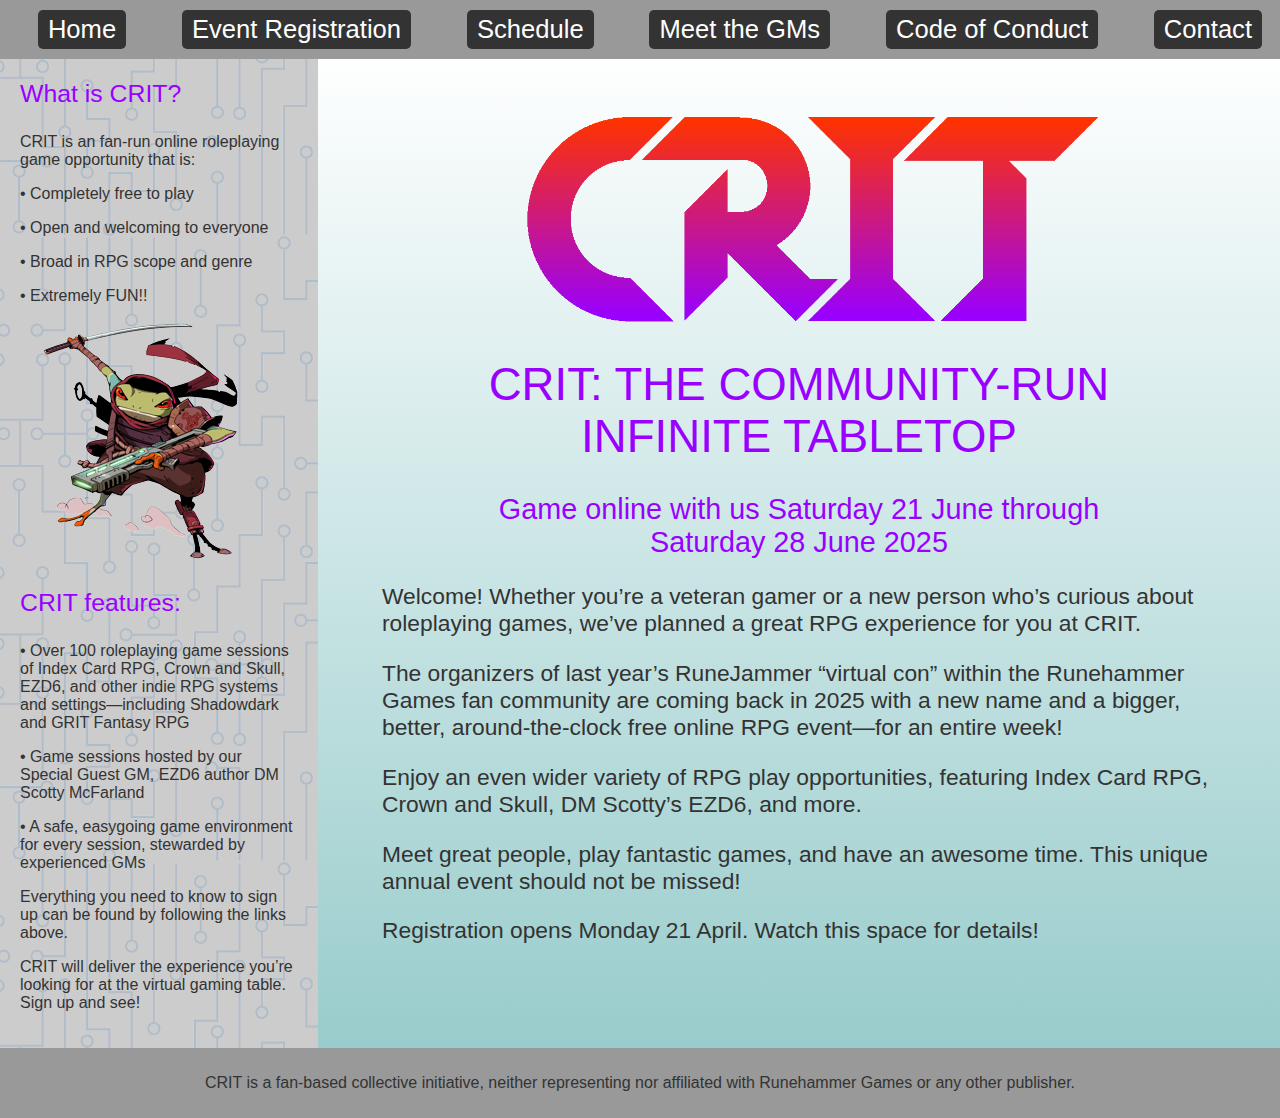
==== index.html @ d3590741 "light scheme" ====
﻿<!DOCTYPE html>
<html lang="en">
<head>
    <meta charset="UTF-8">
    <meta name="viewport" content="width=device-width, initial-scale=1.0">
    <title>CRIT: The Community-Run Infinite Tabletop 21-28 June 2025</title>
    <style>
        body {
            font-family: Futura, "Trebuchet MS", Arial, sans-serif;
            margin: 0;
            padding: 0;
            background-color: #999999;
            color: white;
            display: flex;
            flex-direction: column;
        }
        header {
            background-color: #999999;
            color: white;
            padding: 10px;
            text-align: center;
        }
        nav {
            background-color: #999999;
            display: flex;
            justify-content: space-around;
            padding: 10px;
            position: fixed;
            top: 0;
            width: 100%;
            z-index: 1000;
        }
        nav a {
            color: white;
            text-decoration: none;
            padding: 5px 10px;
            background-color: #333333;
            border-radius: 5px;
            font-size: 2vw;
        }
        nav a:hover {
            color: #333333;
            background-color: #ff3300;
        }
        .container {
            display: flex;
            margin-top: 50px; /* To avoid overlapping the fixed nav bar */
            flex-grow: 1;
        }


h1 { font-weight: normal; color: #9900ff; font-size: calc(20px + 2vw); }
h2 { font-weight: normal; color: #9900ff; font-size: calc(16px + 1vw); }
h3 { font-weight: normal; color: #9900ff; font-size: calc(12px + 1vw); }




        .sidebar {
            background-color: #cccccc;
            background-image: url("cthru-circuits.png"); 
            background-position: center;
            background-repeat: repeat;
            color: #333333;
            flex: 1;
            min-width: 150px;
            max-width: 300px;
            padding-top: 5px;
            padding-left: 20px;
            padding-right: 20px;
            padding-bottom: 20px;


        }
        .main-content {
            flex: 3;
            background: linear-gradient(#ffffff, #99cccc);


            padding-top: 60px;
            padding-left: 5%;
            padding-right: 5%;
            padding-bottom: 20px;
            text-align: center; /* Center the content */
            position: relative;
        }
        .main-content img {
            display: block;
            margin: 0 auto 20px; /* Center the image and add bottom spacing */
            max-width: 100%;
            width: 600px;
            height: auto;
        }
        footer {
            background-color: #669999;
            color: #333333;
            text-align: center;
            padding: 10px;
        }
    </style>
</head>
<body>
    <nav>
        <a href="#">Home</a>
        <a href="#"><span style="white-space: nowrap;">Event Registration</span></a>
        <a href="#">Schedule</a>
        <a href="#"><span style="white-space: nowrap;">Meet the GMs</span></a>
        <a href="#"><span style="white-space: nowrap;">Code of Conduct</span></a>
        <a href="#">Contact</a>
    </nav>
    <div class="container">
        <aside class="sidebar">
            <h3>What is CRIT?</h3>
            <p>CRIT is an fan-run online roleplaying game opportunity <span style="white-space: nowrap;">that is:</span></p>
<p>• Completely free <span style="white-space: nowrap;">to play</span></p>
<p>• Open and welcoming <span style="white-space: nowrap;">to everyone</span></p>
<p>• Broad in RPG scope <span style="white-space: nowrap;">and genre</span></p>
<p>• Extremely FUN!!</p>
<img src="tripptoken.png" alt="TRIPP" style="max-width: 90%; height: auto;">
<h3>CRIT features:</h3>
<p>• Over 100 roleplaying game sessions of Index Card RPG, Crown and Skull, EZD6, and other indie RPG systems and settings—including Shadowdark and <span style="white-space: nowrap;">GRIT Fantasy RPG</span></p>
<p>• Game sessions hosted by our Special Guest GM, EZD6 author DM Scotty McFarland</p>
<p>• A safe, easygoing game environment for every session, stewarded by experienced GMs</p>
<p> </p>
<p>Everything you need to know to sign up can be found by following the links above.</p>
<p> </p>
<p>CRIT will deliver the experience you’re looking for at the virtual gaming table. Sign up and see!</p>




        </aside>
        <section class="main-content">
            <img src="crit-merl-gradient.png" alt="CRIT Logo">
           <h1>CRIT: THE <span style="white-space: nowrap;">COMMUNITY-RUN</span> <span style="white-space: nowrap;">INFINITE TABLETOP</span></h1>
<h2 style="color: #9900ff ;"><span style="white-space: nowrap;">Game online</span> <span style="white-space: nowrap;">with us</span> <span style="white-space: nowrap;">Saturday 21 June</span> through <span style="white-space: nowrap;">Saturday 28 June</span> 2025</h2>


            <p style="font-size: calc(10px + 1vw); text-align:left; color: #333333;">Welcome! Whether you’re a veteran gamer or a new person who’s curious about roleplaying games, we’ve planned a great <span style="white-space: nowrap;">RPG experience</span> <span style="white-space: nowrap;">for you</span> <span style="white-space: nowrap;">at CRIT.</span></p>
      <p style="font-size: calc(10px + 1vw); text-align:left; color: #333333;"> The organizers of last year’s RuneJammer “virtual con” within the Runehammer Games fan community are coming back in 2025 with a new name and a bigger, better, around-the-clock <span style="white-space: nowrap;">free online</span> <span style="white-space: nowrap;">RPG event</span>—<span style="white-space: nowrap;">for an</span> <span style="white-space: nowrap;">entire week!</span></p>
<p style="font-size: calc(10px + 1vw); text-align:left; color: #333333;">Enjoy an even wider variety of RPG play opportunities, featuring <span style="white-space: nowrap;">Index Card RPG,</span> <span style="white-space: nowrap;">Crown and Skull,</span> <span style="white-space: nowrap;">DM Scotty’s EZD6,</span> <span style="white-space: nowrap;">and more.</span></p>
<p style="font-size: calc(10px + 1vw); text-align:left; color: #333333;">Meet great people, play fantastic games, and have an awesome time. This unique annual event <span style="white-space: nowrap;">should not be missed!</span></p>
<p style="font-size: calc(10px + 1vw); text-align:left; color: #333333;">Registration opens Monday 21 April. Watch this space <span style="white-space: nowrap;">for details!</span></p>
        </section>
    </div>
    <footer style="background-color: #999999;">
        <p><font color="333333">CRIT is a fan-based collective initiative, neither representing nor affiliated with Runehammer Games or <span style="white-space: nowrap;">any other publisher.</span></font></p>
    </footer>
</body>
</html>
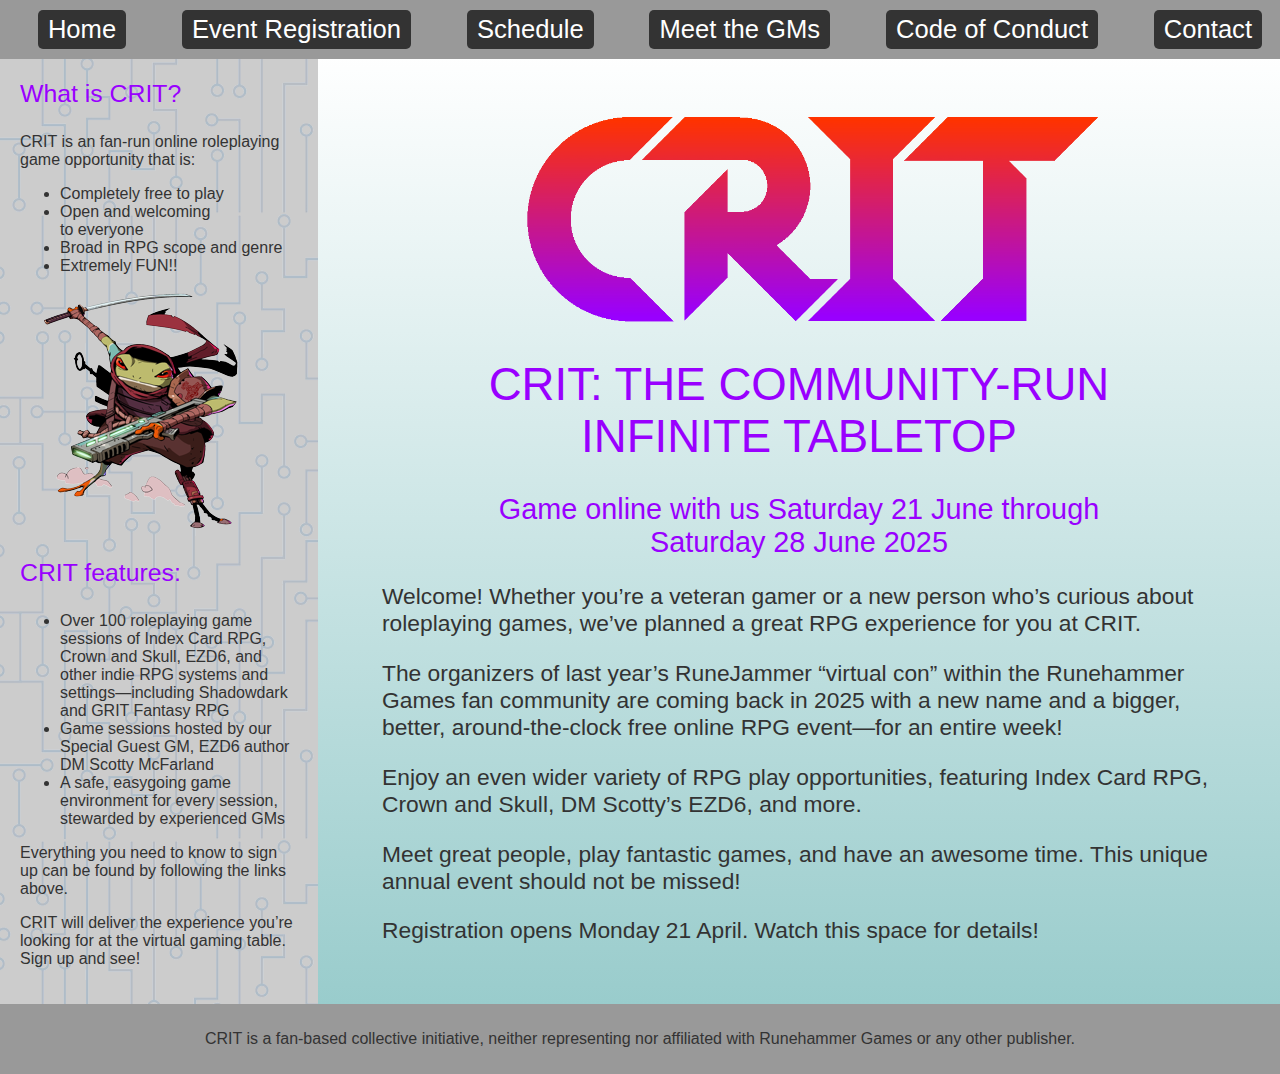
==== commit ee89f272: "use HTML lists" ====
--- a/index.html
+++ b/index.html
@@ -112,15 +112,19 @@
         <aside class="sidebar">
             <h3>What is CRIT?</h3>
             <p>CRIT is an fan-run online roleplaying game opportunity <span style="white-space: nowrap;">that is:</span></p>
-<p>• Completely free <span style="white-space: nowrap;">to play</span></p>
-<p>• Open and welcoming <span style="white-space: nowrap;">to everyone</span></p>
-<p>• Broad in RPG scope <span style="white-space: nowrap;">and genre</span></p>
-<p>• Extremely FUN!!</p>
+<p><ul>
+<li>Completely free <span style="white-space: nowrap;">to play</span></li>
+<li>Open and welcoming <span style="white-space: nowrap;">to everyone</span></li>
+<li>Broad in RPG scope <span style="white-space: nowrap;">and genre</span></li>
+<li>Extremely FUN!!</li>
+</ul></p>
 <img src="tripptoken.png" alt="TRIPP" style="max-width: 90%; height: auto;">
 <h3>CRIT features:</h3>
-<p>• Over 100 roleplaying game sessions of Index Card RPG, Crown and Skull, EZD6, and other indie RPG systems and settings—including Shadowdark and <span style="white-space: nowrap;">GRIT Fantasy RPG</span></p>
-<p>• Game sessions hosted by our Special Guest GM, EZD6 author DM Scotty McFarland</p>
-<p>• A safe, easygoing game environment for every session, stewarded by experienced GMs</p>
+<p><ul>
+<li>Over 100 roleplaying game sessions of Index Card RPG, Crown and Skull, EZD6, and other indie RPG systems and settings—including Shadowdark and <span style="white-space: nowrap;">GRIT Fantasy RPG</span></li>
+<li>Game sessions hosted by our Special Guest GM, EZD6 author DM Scotty McFarland</li>
+<li>A safe, easygoing game environment for every session, stewarded by experienced GMs</li>
+</ul></p>
 <p> </p>
 <p>Everything you need to know to sign up can be found by following the links above.</p>
 <p> </p>
@@ -147,4 +151,4 @@
         <p><font color="333333">CRIT is a fan-based collective initiative, neither representing nor affiliated with Runehammer Games or <span style="white-space: nowrap;">any other publisher.</span></font></p>
     </footer>
 </body>
-</html>+</html>
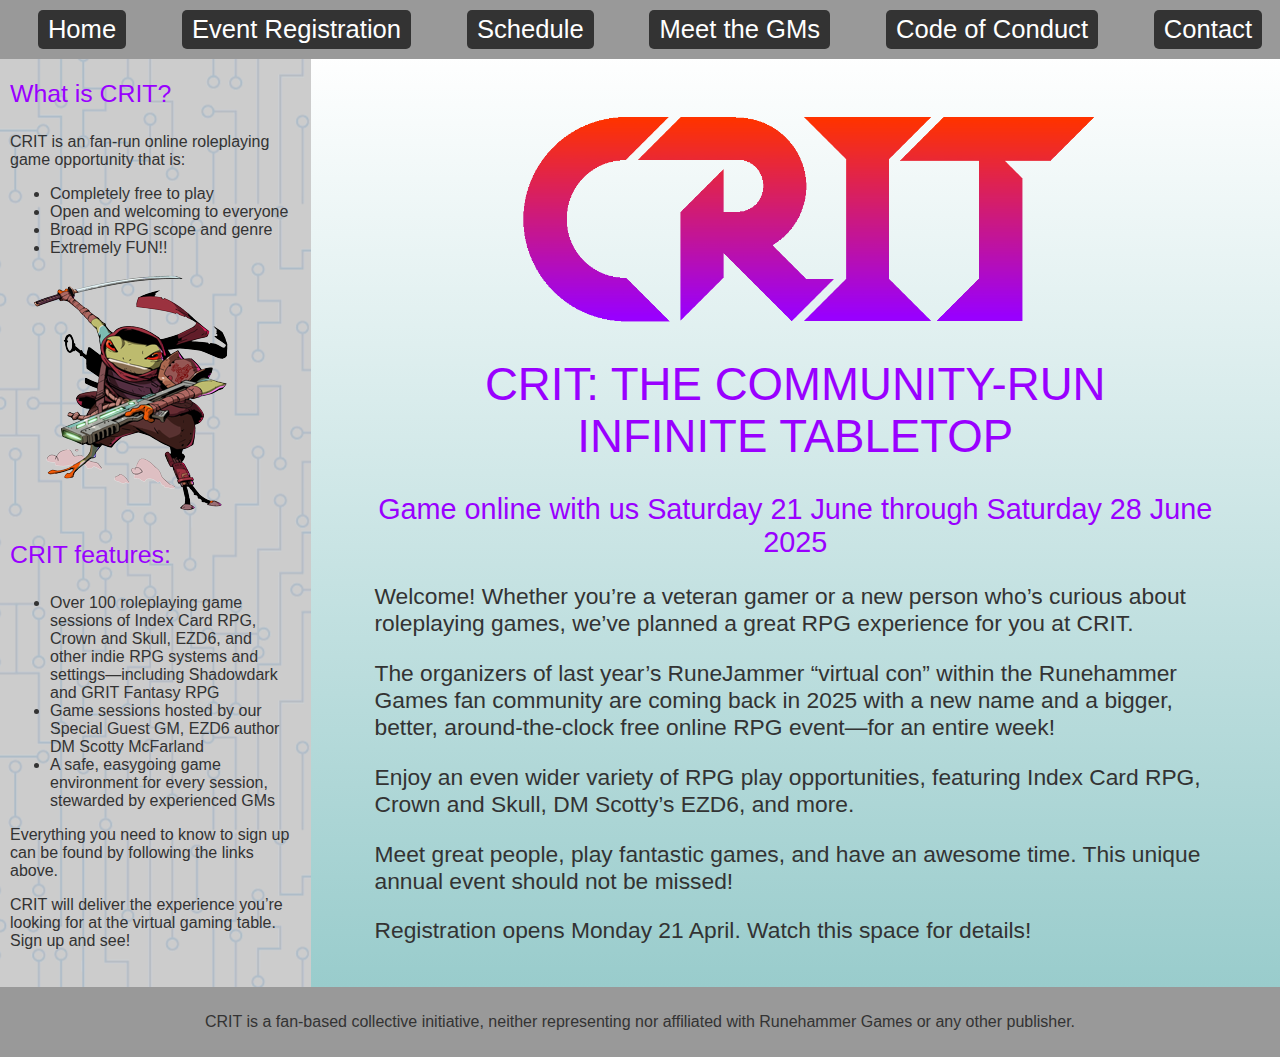
==== commit abaab77b: "sidebar padding-left 10" ====
--- a/index.html
+++ b/index.html
@@ -66,7 +66,7 @@
             min-width: 150px;
             max-width: 300px;
             padding-top: 5px;
-            padding-left: 20px;
+            padding-left: 10px;
             padding-right: 20px;
             padding-bottom: 20px;
 
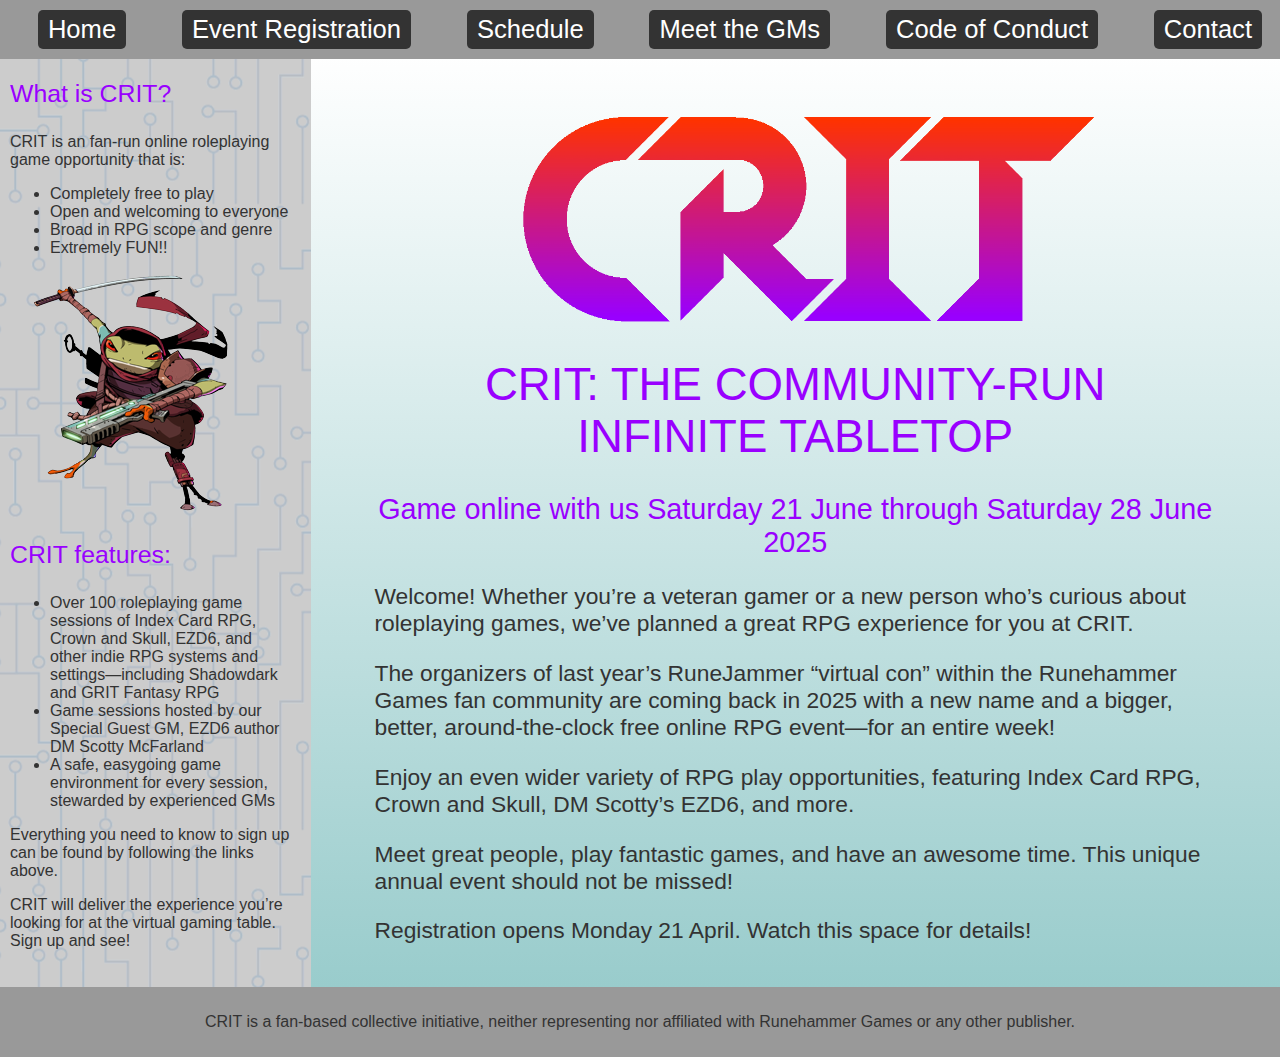
==== commit 16b197c8: "add Code of Conduct, move CSS to style.css" ====
--- a/index.html
+++ b/index.html
@@ -4,100 +4,7 @@
     <meta charset="UTF-8">
     <meta name="viewport" content="width=device-width, initial-scale=1.0">
     <title>CRIT: The Community-Run Infinite Tabletop 21-28 June 2025</title>
-    <style>
-        body {
-            font-family: Futura, "Trebuchet MS", Arial, sans-serif;
-            margin: 0;
-            padding: 0;
-            background-color: #999999;
-            color: white;
-            display: flex;
-            flex-direction: column;
-        }
-        header {
-            background-color: #999999;
-            color: white;
-            padding: 10px;
-            text-align: center;
-        }
-        nav {
-            background-color: #999999;
-            display: flex;
-            justify-content: space-around;
-            padding: 10px;
-            position: fixed;
-            top: 0;
-            width: 100%;
-            z-index: 1000;
-        }
-        nav a {
-            color: white;
-            text-decoration: none;
-            padding: 5px 10px;
-            background-color: #333333;
-            border-radius: 5px;
-            font-size: 2vw;
-        }
-        nav a:hover {
-            color: #333333;
-            background-color: #ff3300;
-        }
-        .container {
-            display: flex;
-            margin-top: 50px; /* To avoid overlapping the fixed nav bar */
-            flex-grow: 1;
-        }
-
-
-h1 { font-weight: normal; color: #9900ff; font-size: calc(20px + 2vw); }
-h2 { font-weight: normal; color: #9900ff; font-size: calc(16px + 1vw); }
-h3 { font-weight: normal; color: #9900ff; font-size: calc(12px + 1vw); }
-
-
-
-
-        .sidebar {
-            background-color: #cccccc;
-            background-image: url("cthru-circuits.png"); 
-            background-position: center;
-            background-repeat: repeat;
-            color: #333333;
-            flex: 1;
-            min-width: 150px;
-            max-width: 300px;
-            padding-top: 5px;
-            padding-left: 10px;
-            padding-right: 20px;
-            padding-bottom: 20px;
-
-
-        }
-        .main-content {
-            flex: 3;
-            background: linear-gradient(#ffffff, #99cccc);
-
-
-            padding-top: 60px;
-            padding-left: 5%;
-            padding-right: 5%;
-            padding-bottom: 20px;
-            text-align: center; /* Center the content */
-            position: relative;
-        }
-        .main-content img {
-            display: block;
-            margin: 0 auto 20px; /* Center the image and add bottom spacing */
-            max-width: 100%;
-            width: 600px;
-            height: auto;
-        }
-        footer {
-            background-color: #669999;
-            color: #333333;
-            text-align: center;
-            padding: 10px;
-        }
-    </style>
+    <link rel="stylesheet" href="style.css" />
 </head>
 <body>
     <nav>
@@ -105,7 +12,7 @@
         <a href="#"><span style="white-space: nowrap;">Event Registration</span></a>
         <a href="#">Schedule</a>
         <a href="#"><span style="white-space: nowrap;">Meet the GMs</span></a>
-        <a href="#"><span style="white-space: nowrap;">Code of Conduct</span></a>
+        <a href="coc.html"><span style="white-space: nowrap;">Code of Conduct</span></a>
         <a href="#">Contact</a>
     </nav>
     <div class="container">
--- a/style.css
+++ b/style.css
@@ -0,0 +1,87 @@
+﻿body {
+  font-family: Futura, "Trebuchet MS", Arial, sans-serif;
+  margin: 0;
+  padding: 0;
+  background-color: #999999;
+  color: white;
+  display: flex;
+  flex-direction: column;
+}
+header {
+  background-color: #999999;
+  color: white;
+  padding: 10px;
+  text-align: center;
+}
+nav {
+  background-color: #999999;
+  display: flex;
+  justify-content: space-around;
+  padding: 10px;
+  position: fixed;
+  top: 0;
+  width: 100%;
+  z-index: 1000;
+}
+nav a {
+  color: white;
+  text-decoration: none;
+  padding: 5px 10px;
+  background-color: #333333;
+  border-radius: 5px;
+  font-size: 2vw;
+}
+nav a:hover {
+  color: #333333;
+  background-color: #ff3300;
+}
+.container {
+  display: flex;
+  margin-top: 50px; /* To avoid overlapping the fixed nav bar */
+  flex-grow: 1;
+}
+h1 { font-weight: normal; color: #9900ff; font-size: calc(20px + 2vw); }
+h2 { font-weight: normal; color: #9900ff; font-size: calc(16px + 1vw); }
+h3 { font-weight: normal; color: #9900ff; font-size: calc(12px + 1vw); }
+.sidebar {
+  background-color: #cccccc;
+  background-image: url("cthru-circuits.png"); 
+  background-position: center;
+  background-repeat: repeat;
+  color: #333333;
+  flex: 1;
+  min-width: 150px;
+  max-width: 300px;
+  padding-top: 5px;
+  padding-left: 10px;
+  padding-right: 20px;
+  padding-bottom: 20px;
+}
+.main-content {
+  flex: 3;
+  background: linear-gradient(#ffffff, #99cccc);
+  padding-top: 60px;
+  padding-left: 5%;
+  padding-right: 5%;
+  padding-bottom: 20px;
+  text-align: center; /* Center the content */
+  position: relative;
+}
+.main-content img {
+  display: block;
+  margin: 0 auto 20px; /* Center the image and add bottom spacing */
+  max-width: 100%;
+  width: 600px;
+  height: auto;
+}
+.main-content p, .main-content ul {
+  font-size: calc(10px + 1vw);
+  text-align:left; 
+  color: #333333;
+}
+footer {
+  background-color: #669999;
+  color: #333333;
+  text-align: center;
+  padding: 10px;
+}
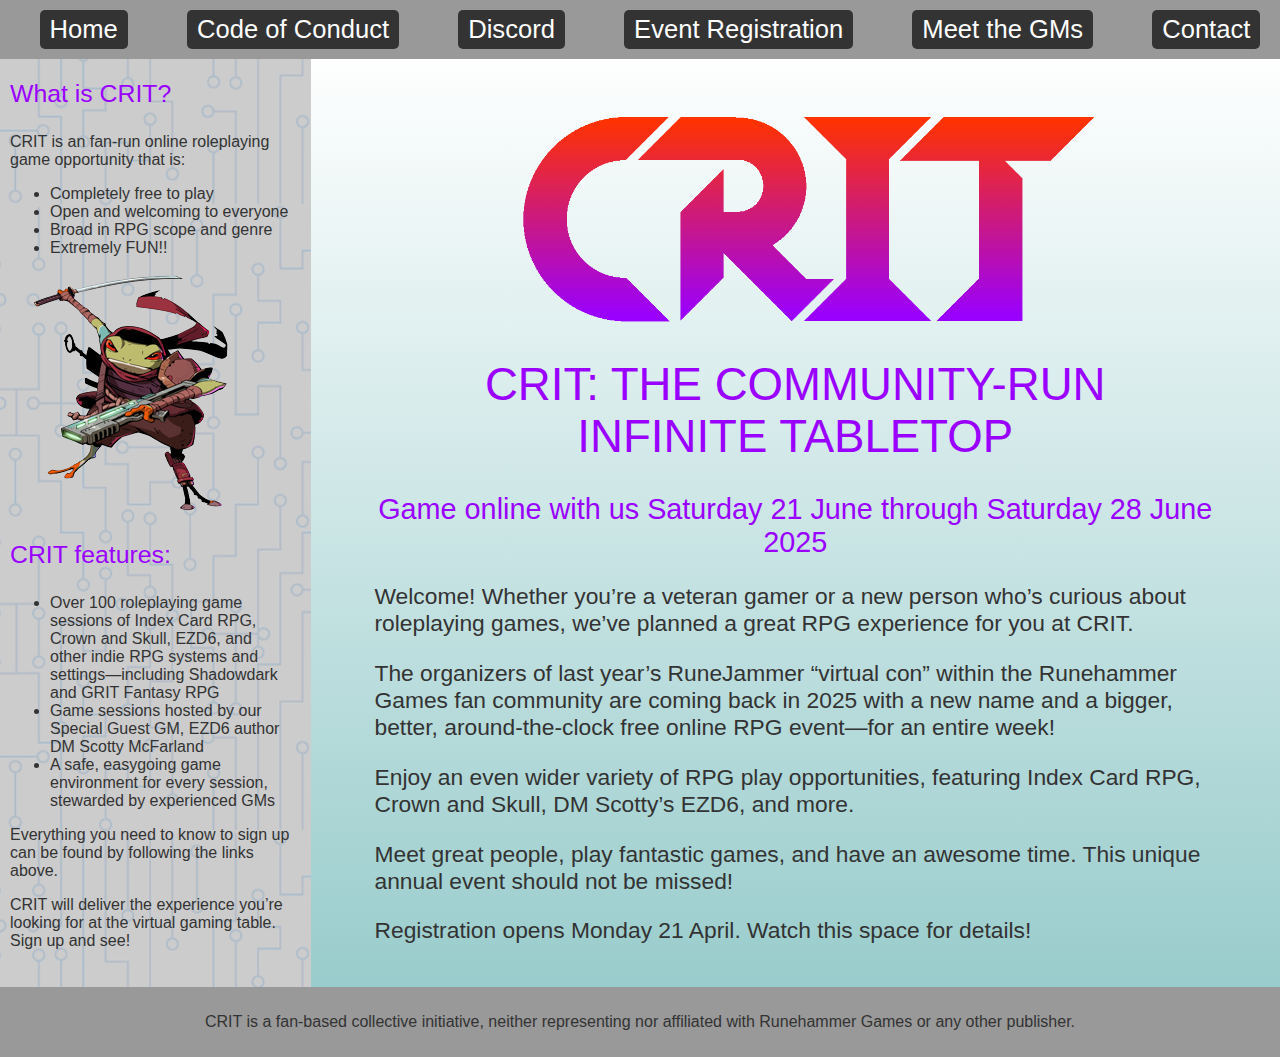
==== commit 505ef6ea: "add Discord link and soon.html" ====
--- a/index.html
+++ b/index.html
@@ -8,12 +8,12 @@
 </head>
 <body>
     <nav>
-        <a href="#">Home</a>
-        <a href="#"><span style="white-space: nowrap;">Event Registration</span></a>
-        <a href="#">Schedule</a>
-        <a href="#"><span style="white-space: nowrap;">Meet the GMs</span></a>
+        <a href="/">Home</a>
         <a href="coc.html"><span style="white-space: nowrap;">Code of Conduct</span></a>
-        <a href="#">Contact</a>
+        <a href="https://discord.gg/kB58dxtmPz">Discord</a>
+        <a href="soon.html"><span style="white-space: nowrap;">Event Registration</span></a>
+        <a href="soon.html"><span style="white-space: nowrap;">Meet the GMs</span></a>
+        <a href="mailto:gameatcrit@gmail.com">Contact</a>
     </nav>
     <div class="container">
         <aside class="sidebar">
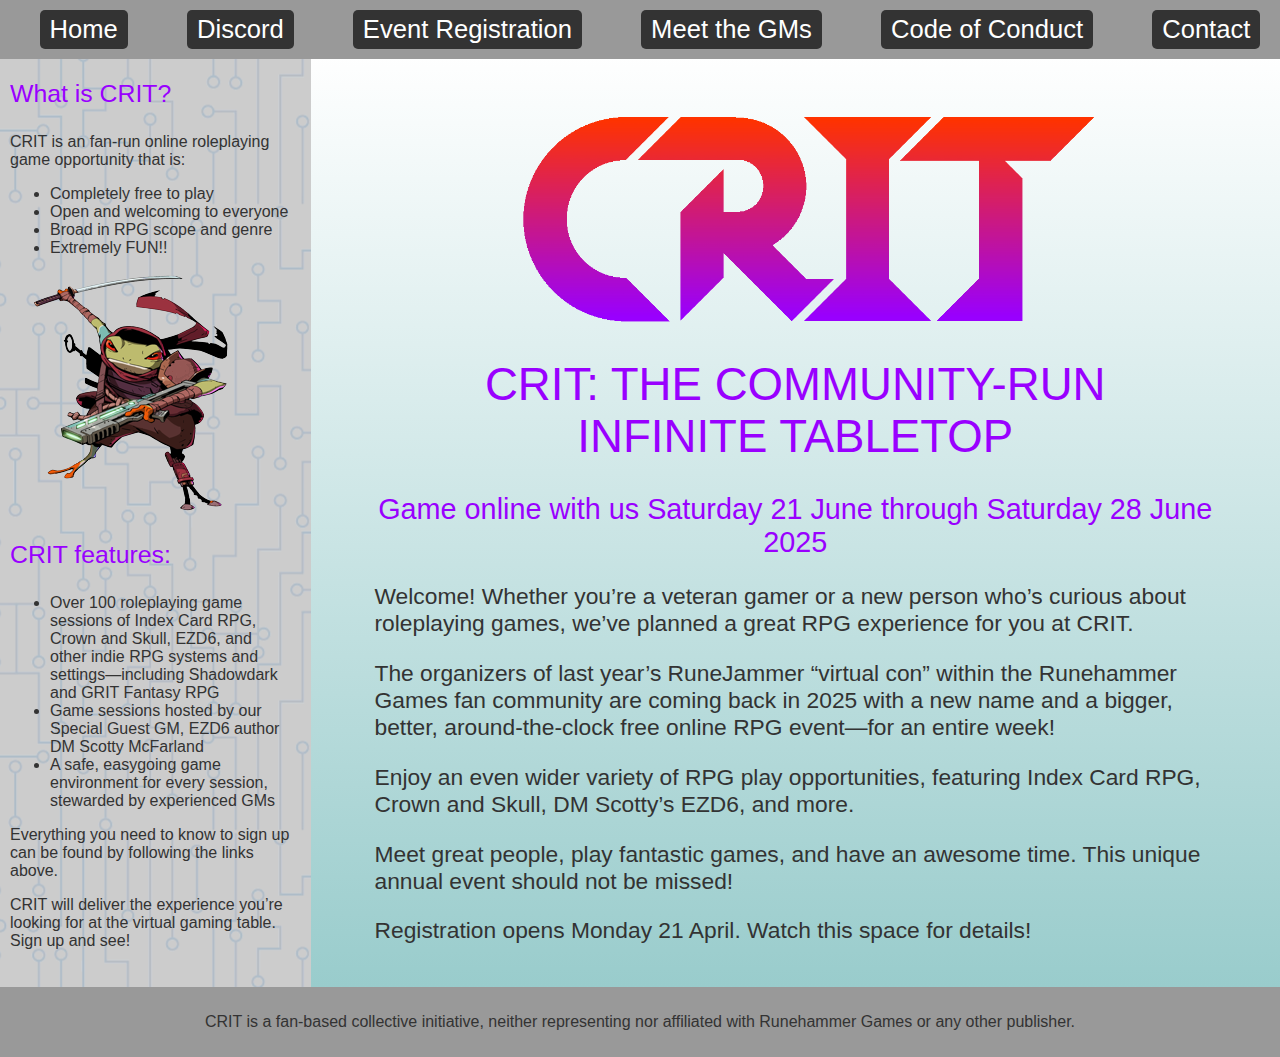
==== commit 76f06f88: "reset nav order" ====
--- a/index.html
+++ b/index.html
@@ -9,10 +9,10 @@
 <body>
     <nav>
         <a href="/">Home</a>
-        <a href="coc.html"><span style="white-space: nowrap;">Code of Conduct</span></a>
         <a href="https://discord.gg/kB58dxtmPz">Discord</a>
         <a href="soon.html"><span style="white-space: nowrap;">Event Registration</span></a>
         <a href="soon.html"><span style="white-space: nowrap;">Meet the GMs</span></a>
+        <a href="coc.html"><span style="white-space: nowrap;">Code of Conduct</span></a>
         <a href="mailto:gameatcrit@gmail.com">Contact</a>
     </nav>
     <div class="container">
